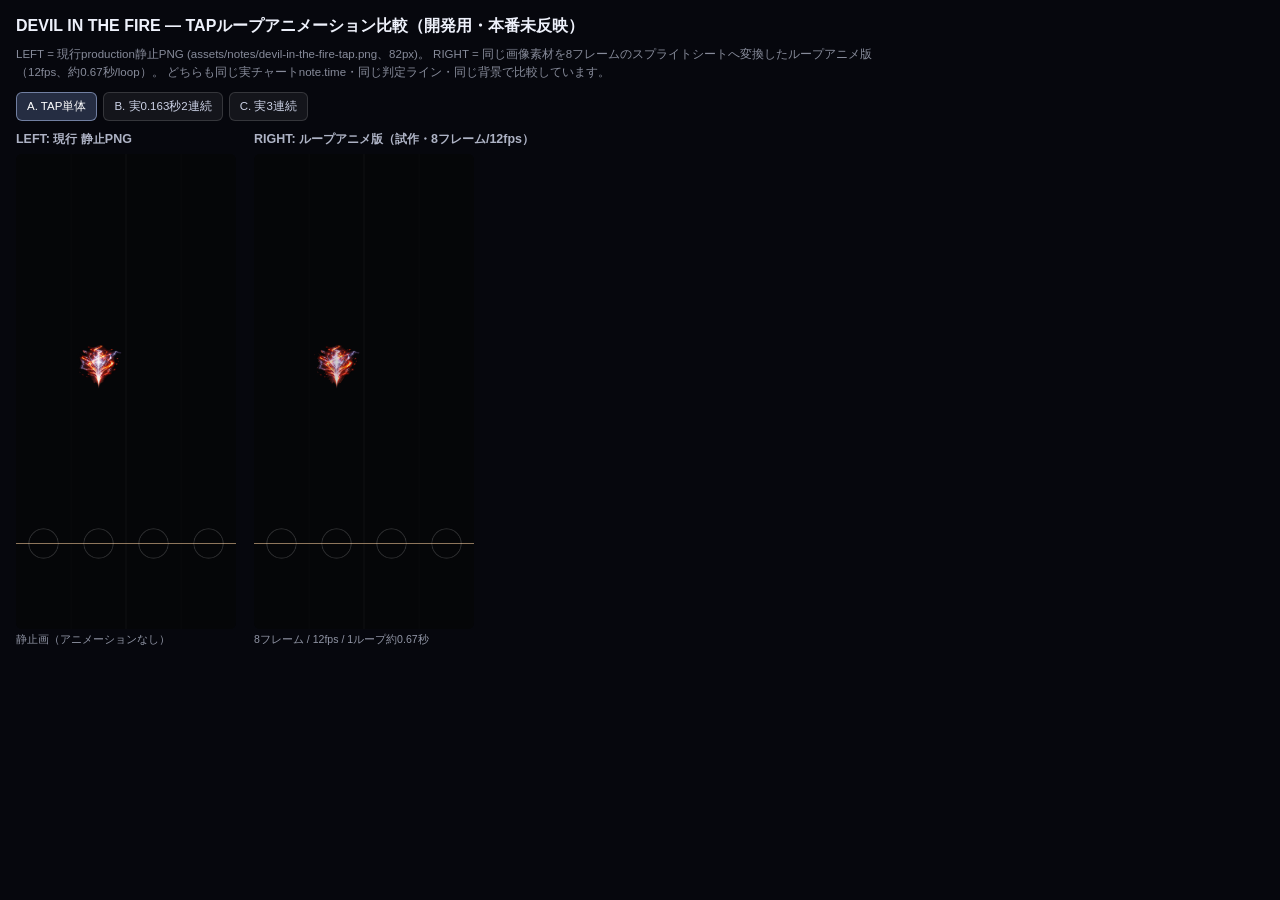
==== tools/devil-vfx-tap-anim-compare.html @ a78e983e "Add dev-only TAP loop-animation comparison page for iPhone Safari review Publishes tools/devil-vfx-t" ====
<!doctype html>
<!--
  DEV-ONLY prototype. Not wired into index.html/main.js/renderer.js -
  production still uses the static assets/notes/devil-in-the-fire-tap.png
  exactly as shipped. Nothing here is committed/pushed until approved.

  Compares the CURRENT production static TAP (LEFT) against a looping
  sprite-sheet animation of the SAME asset (RIGHT) - same 82px display
  width, same lanes/judge line/background, same real chart timings. The
  animated sheet (tools/devil-vfx-assets/tap-anim-sheet.png, 8 frames of
  349x340 each) was generated by modulating ONLY brightness/color of the
  production tap.png's own pixels (white-hot core pulse, electric-arc
  brightness redistribution via smooth integer-harmonic noise, faint
  existing halo/ember pixels flaring up and dying down) - never a
  silhouette redraw, never a geometric warp, and the alpha channel plus
  every pixel within a 20px radius of the measured judge-tip
  (169.5, 326 in the source asset's own space) is byte-identical across
  all 8 frames (verified in the generation script). Frame selection here
  is plain drawImage of the correct sub-rectangle - no compositeGlow/
  destination-in/source-atop tricks - so the background-rectangle bug
  from an earlier round cannot recur.
-->
<html lang="ja">
<head>
<meta charset="utf-8" />
<title>DEVIL IN THE FIRE - TAP loop-animation compare (dev only)</title>
<style>
  :root { color-scheme: dark; }
  * { box-sizing: border-box; }
  body { margin: 0; padding: 16px; background: #06070d; font-family: -apple-system, "Hiragino Sans", sans-serif; color: #ccd2e6; }
  h1 { font-size: 1.0rem; font-weight: 600; margin: 0 0 8px; color: #eef1fb; }
  p.note { font-size: 0.72rem; opacity: 0.65; max-width: 900px; line-height: 1.6; margin: 0 0 10px; }
  .tabs { display: flex; gap: 6px; flex-wrap: wrap; margin-bottom: 10px; }
  .tabs button { background: rgba(255,255,255,0.06); border: 1px solid rgba(255,255,255,0.14); color: #ccd2e6; font-size: 0.72rem; padding: 6px 10px; border-radius: 6px; cursor: pointer; }
  .tabs button.active { background: rgba(150,180,255,0.22); border-color: rgba(190,210,255,0.5); color: #fff; }
  .panes { display: flex; gap: 18px; flex-wrap: wrap; }
  .pane { }
  .pane h2 { font-size: 0.78rem; margin: 0 0 6px; opacity: 0.85; }
  canvas { display: block; border-radius: 6px; background: #050608; }
  .hud { font-size: 0.66rem; opacity: 0.7; margin-top: 4px; }
</style>
</head>
<body>
<h1>DEVIL IN THE FIRE — TAPループアニメーション比較（開発用・本番未反映）</h1>
<p class="note">
  LEFT = 現行production静止PNG (assets/notes/devil-in-the-fire-tap.png、82px)。
  RIGHT = 同じ画像素材を8フレームのスプライトシートへ変換したループアニメ版（12fps、約0.67秒/loop）。
  どちらも同じ実チャートnote.time・同じ判定ライン・同じ背景で比較しています。
</p>
<div class="tabs" id="tabs"></div>
<div class="panes">
  <div class="pane">
    <h2>LEFT: 現行 静止PNG</h2>
    <canvas id="stageLeft" width="390" height="844" style="width:220px;height:475px;"></canvas>
    <div class="hud" id="hudLeft"></div>
  </div>
  <div class="pane">
    <h2>RIGHT: ループアニメ版（試作・8フレーム/12fps）</h2>
    <canvas id="stageRight" width="390" height="844" style="width:220px;height:475px;"></canvas>
    <div class="hud" id="hudRight"></div>
  </div>
</div>

<script type="module">
import { makeStage, REAL_CHART } from "./shared/stage.js";

const W = 390, H = 844;
const stageL = makeStage(W, H);
const stageR = makeStage(W, H);
const ctxL = document.getElementById("stageLeft").getContext("2d");
const ctxR = document.getElementById("stageRight").getContext("2d");

const DISPLAY_WIDTH = 82; // matches production tapImageWidthPx

// ---------- static (LEFT) ----------
const staticImg = new Image();
staticImg.src = "../assets/notes/devil-in-the-fire-tap.png";
const ANCHOR_X = 0.4857, ANCHOR_Y = 0.9588; // same measured anchor as production

function drawStatic(ctx, cx, tipY, displayWidth) {
  if (!staticImg.complete || !staticImg.naturalWidth) return;
  const scale = displayWidth / staticImg.naturalWidth;
  const dw = staticImg.naturalWidth * scale, dh = staticImg.naturalHeight * scale;
  const dx = cx - ANCHOR_X * dw, dy = tipY - ANCHOR_Y * dh;
  ctx.drawImage(staticImg, dx, dy, dw, dh);
}

// ---------- animated (RIGHT) ----------
const N_FRAMES = 8;
const FPS = 12;
const LOOP_SEC = N_FRAMES / FPS; // ~0.667s
const sheetImg = new Image();
sheetImg.src = "devil-vfx-assets/tap-anim-sheet.png";
let frameNativeW = 0, frameNativeH = 0;

function drawAnimated(ctx, cx, tipY, displayWidth, currentTime, noteTime) {
  if (!sheetImg.complete || !sheetImg.naturalWidth) return;
  if (!frameNativeW) {
    frameNativeW = sheetImg.naturalWidth / N_FRAMES;
    frameNativeH = sheetImg.naturalHeight;
  }
  // deterministic per-note phase offset (item 8): the note's OWN chart
  // time shifts its local animation clock, so simultaneous/consecutive
  // notes are not all flickering in lockstep, but the same chart always
  // reproduces the same look (no per-frame randomness).
  const localClock = currentTime + noteTime;
  const cyclePos = ((localClock / LOOP_SEC) % 1 + 1) % 1;
  const frameIndex = Math.min(N_FRAMES - 1, Math.floor(cyclePos * N_FRAMES));

  const scale = displayWidth / frameNativeW;
  const dw = frameNativeW * scale, dh = frameNativeH * scale;
  const dx = cx - ANCHOR_X * dw, dy = tipY - ANCHOR_Y * dh;
  ctx.drawImage(
    sheetImg,
    frameIndex * frameNativeW, 0, frameNativeW, frameNativeH,
    dx, dy, dw, dh
  );
}

const SCENARIOS = [
  { id: "single", label: "A. TAP単体" },
  { id: "pair", label: "B. 実0.163秒2連続" },
  { id: "triplet", label: "C. 実3連続" },
];
let rafId = null;
function stopLoop() { if (rafId) cancelAnimationFrame(rafId); rafId = null; }

function startScenario(id) {
  stopLoop();
  document.querySelectorAll("#tabs button").forEach((b) => b.classList.toggle("active", b.dataset.id === id));
  const t0 = performance.now();

  function loop(now) {
    if (id === "single") {
      const cycle = 2.4 * 1000, elapsed = (now - t0) % cycle;
      const ct = elapsed / 1000 - 1.8;
      const y = stageL.yForTime(0, ct);
      stageL.drawStage(ctxL, y >= stageL.judgeY - 30 ? [1] : []);
      stageR.drawStage(ctxR, y >= stageR.judgeY - 30 ? [1] : []);
      if (y > -150 && y < H + 150) {
        drawStatic(ctxL, stageL.laneCenterX(1), y, DISPLAY_WIDTH);
        drawAnimated(ctxR, stageR.laneCenterX(1), y, DISPLAY_WIDTH, now / 1000, 0);
      }
    } else if (id === "pair") {
      const { lane, times } = REAL_CHART.pair;
      const span = times[1] - times[0];
      const cycle = (1.8 + span + 0.6) * 1000, elapsed = (now - t0) % cycle;
      const ct = times[0] + (elapsed / 1000 - 1.8);
      const yA = stageL.yForTime(times[0], ct), yB = stageL.yForTime(times[1], ct);
      stageL.drawStage(ctxL, [lane]);
      stageR.drawStage(ctxR, [lane]);
      if (yA > -150 && yA < H + 150) {
        drawStatic(ctxL, stageL.laneCenterX(lane), yA, DISPLAY_WIDTH);
        drawAnimated(ctxR, stageR.laneCenterX(lane), yA, DISPLAY_WIDTH, now / 1000, times[0]);
      }
      if (yB > -150 && yB < H + 150) {
        drawStatic(ctxL, stageL.laneCenterX(lane), yB, DISPLAY_WIDTH);
        drawAnimated(ctxR, stageR.laneCenterX(lane), yB, DISPLAY_WIDTH, now / 1000, times[1]);
      }
    } else if (id === "triplet") {
      const { lane, times } = REAL_CHART.triplet;
      const span = times[2] - times[0];
      const cycle = (1.8 + span + 0.6) * 1000, elapsed = (now - t0) % cycle;
      const ct = times[0] + (elapsed / 1000 - 1.8);
      stageL.drawStage(ctxL, [lane]);
      stageR.drawStage(ctxR, [lane]);
      for (const time of times) {
        const y = stageL.yForTime(time, ct);
        if (y > -150 && y < H + 150) {
          drawStatic(ctxL, stageL.laneCenterX(lane), y, DISPLAY_WIDTH);
          drawAnimated(ctxR, stageR.laneCenterX(lane), y, DISPLAY_WIDTH, now / 1000, time);
        }
      }
    }
    rafId = requestAnimationFrame(loop);
  }
  rafId = requestAnimationFrame(loop);
}

const tabsEl = document.getElementById("tabs");
for (const s of SCENARIOS) {
  const b = document.createElement("button");
  b.textContent = s.label; b.dataset.id = s.id;
  b.addEventListener("click", () => startScenario(s.id));
  tabsEl.appendChild(b);
}
document.querySelector("#tabs button").classList.add("active");
document.getElementById("hudLeft").textContent = "静止画（アニメーションなし）";
document.getElementById("hudRight").textContent = `8フレーム / ${FPS}fps / 1ループ約${LOOP_SEC.toFixed(2)}秒`;
startScenario("single");
</script>
</body>
</html>
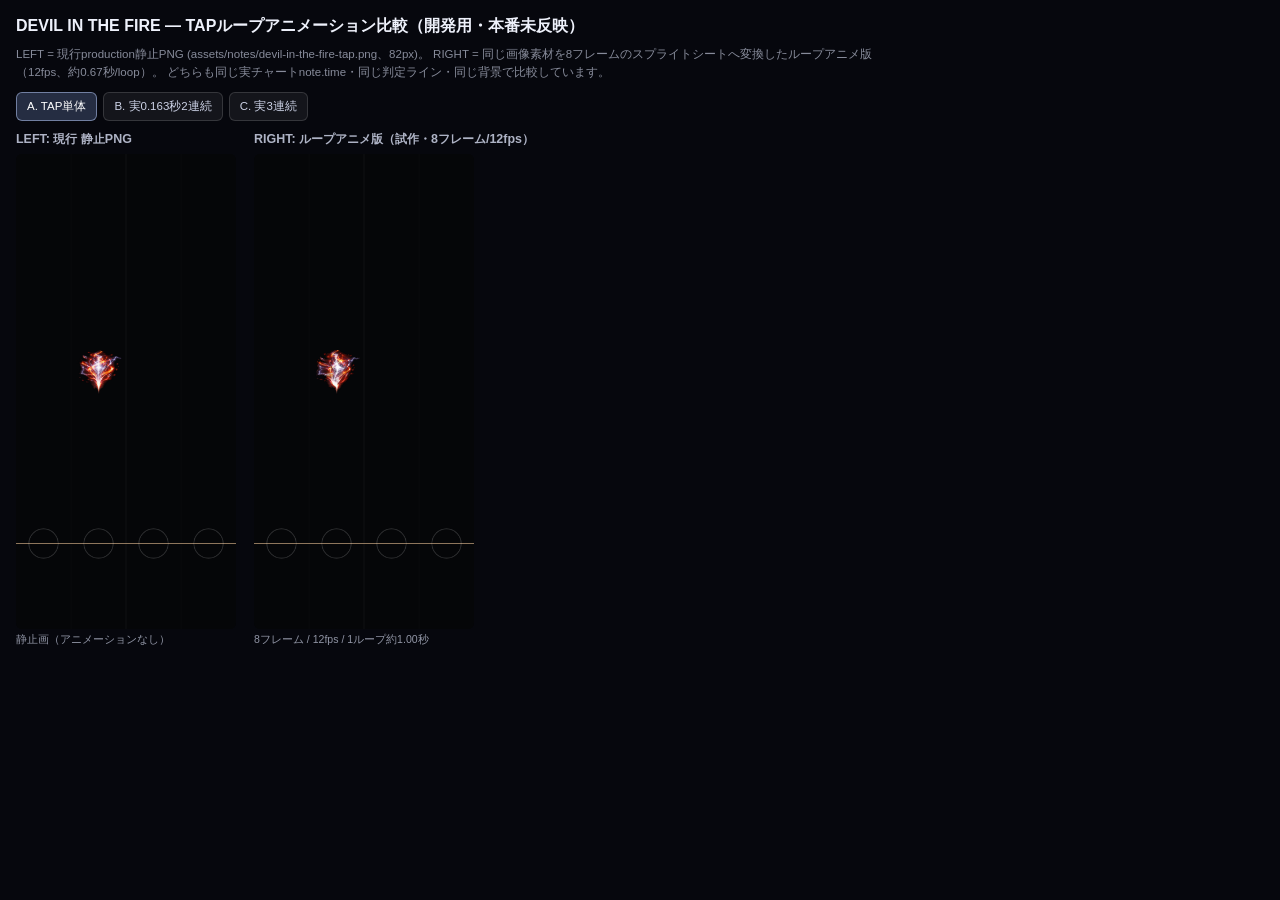
==== commit 6ba6f312: "Strengthen TAP loop-animation VFX (bolt/flame/core-hotspot lifecycle events, larger domain warp cali" ====
--- a/tools/devil-vfx-tap-anim-compare.html
+++ b/tools/devil-vfx-tap-anim-compare.html
@@ -86,9 +86,9 @@
 }
 
 // ---------- animated (RIGHT) ----------
-const N_FRAMES = 8;
+const N_FRAMES = 12;
 const FPS = 12;
-const LOOP_SEC = N_FRAMES / FPS; // ~0.667s
+const LOOP_SEC = N_FRAMES / FPS; // ~1.0s
 const sheetImg = new Image();
 sheetImg.src = "devil-vfx-assets/tap-anim-sheet.png";
 let frameNativeW = 0, frameNativeH = 0;
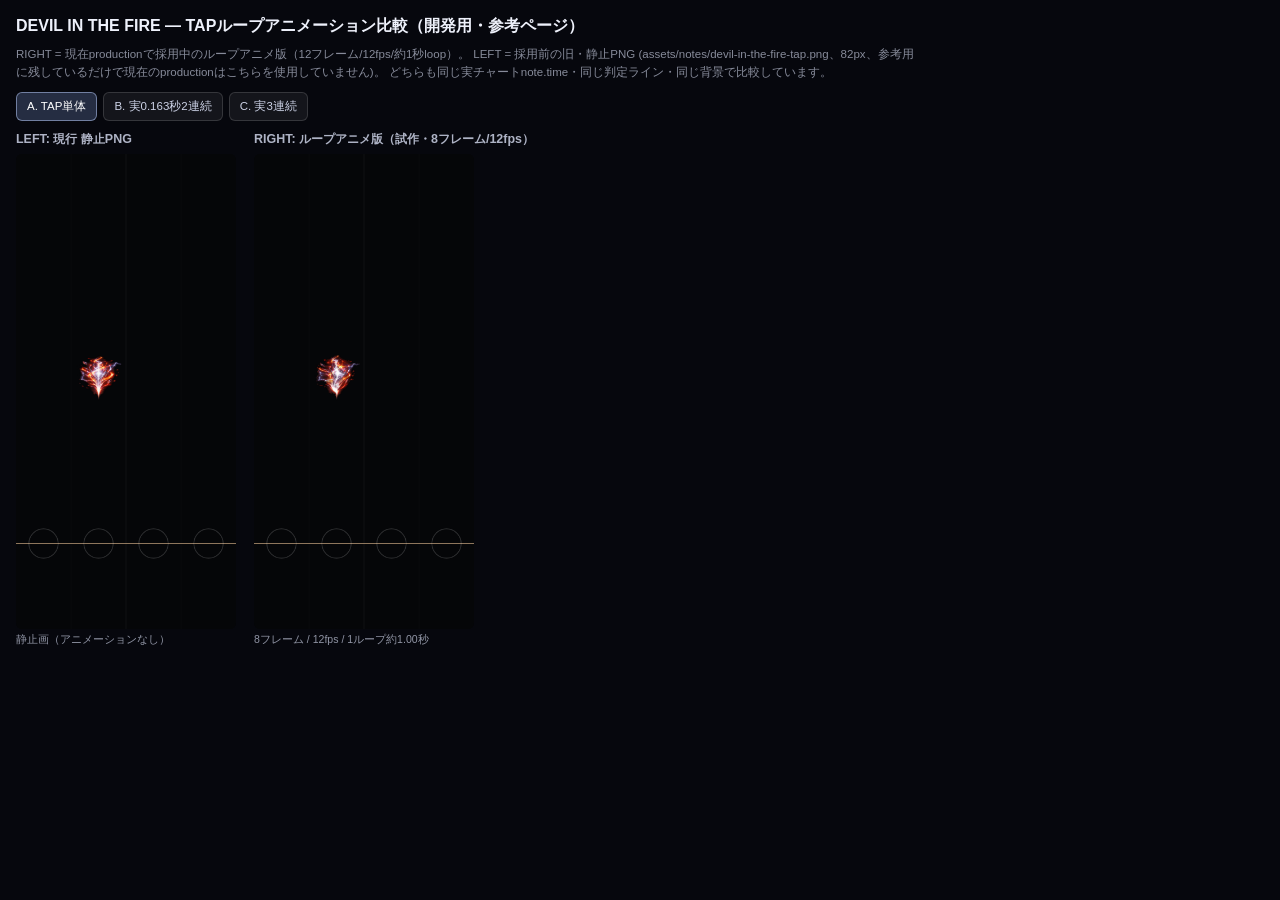
==== commit 533e395d: "Ship the approved 12-frame TAP loop animation to production for DEVIL IN THE FIRE, replacing the sta" ====
--- a/tools/devil-vfx-tap-anim-compare.html
+++ b/tools/devil-vfx-tap-anim-compare.html
@@ -1,21 +1,23 @@
 <!doctype html>
 <!--
-  DEV-ONLY prototype. Not wired into index.html/main.js/renderer.js -
-  production still uses the static assets/notes/devil-in-the-fire-tap.png
-  exactly as shipped. Nothing here is committed/pushed until approved.
+  DEV-ONLY reference page, kept for comparison purposes only. As of the
+  round that approved this animation after real-iPhone review, PRODUCTION
+  (js/renderer.js's NOTE_THEMES["devil-in-the-fire"]) now uses this same
+  12-frame sprite sheet (assets/notes/devil-in-the-fire-tap-anim-sheet.png,
+  a copy of tools/devil-vfx-assets/tap-anim-sheet.png) for both the falling
+  TAP note and the HOLD head. This page's own LEFT pane still shows the
+  now-superseded static assets/notes/devil-in-the-fire-tap.png purely as a
+  before/after reference - it is not what the live game draws any more.
 
-  Compares the CURRENT production static TAP (LEFT) against a looping
-  sprite-sheet animation of the SAME asset (RIGHT) - same 82px display
-  width, same lanes/judge line/background, same real chart timings. The
-  animated sheet (tools/devil-vfx-assets/tap-anim-sheet.png, 8 frames of
-  349x340 each) was generated by modulating ONLY brightness/color of the
-  production tap.png's own pixels (white-hot core pulse, electric-arc
-  brightness redistribution via smooth integer-harmonic noise, faint
-  existing halo/ember pixels flaring up and dying down) - never a
-  silhouette redraw, never a geometric warp, and the alpha channel plus
-  every pixel within a 20px radius of the measured judge-tip
+  RIGHT was the looping sprite-sheet animation of the SAME asset - same
+  82px display width, same lanes/judge line/background, same real chart
+  timings - generated by modulating ONLY brightness/color/internal VFX
+  (flame-tongue/lightning-bolt/spark lifecycle events, a drifting core
+  hotspot, a domain warp) of the production tap.png's own pixels; never a
+  silhouette redraw, never a geometric warp of the tip, and every pixel
+  within a protect-zone radius of the measured judge-tip
   (169.5, 326 in the source asset's own space) is byte-identical across
-  all 8 frames (verified in the generation script). Frame selection here
+  all 12 frames (verified in the generation script). Frame selection here
   is plain drawImage of the correct sub-rectangle - no compositeGlow/
   destination-in/source-atop tricks - so the background-rectangle bug
   from an earlier round cannot recur.
@@ -41,10 +43,10 @@
 </style>
 </head>
 <body>
-<h1>DEVIL IN THE FIRE — TAPループアニメーション比較（開発用・本番未反映）</h1>
+<h1>DEVIL IN THE FIRE — TAPループアニメーション比較（開発用・参考ページ）</h1>
 <p class="note">
-  LEFT = 現行production静止PNG (assets/notes/devil-in-the-fire-tap.png、82px)。
-  RIGHT = 同じ画像素材を8フレームのスプライトシートへ変換したループアニメ版（12fps、約0.67秒/loop）。
+  RIGHT = 現在productionで採用中のループアニメ版（12フレーム/12fps/約1秒loop）。
+  LEFT = 採用前の旧・静止PNG (assets/notes/devil-in-the-fire-tap.png、82px、参考用に残しているだけで現在のproductionはこちらを使用していません)。
   どちらも同じ実チャートnote.time・同じ判定ライン・同じ背景で比較しています。
 </p>
 <div class="tabs" id="tabs"></div>
